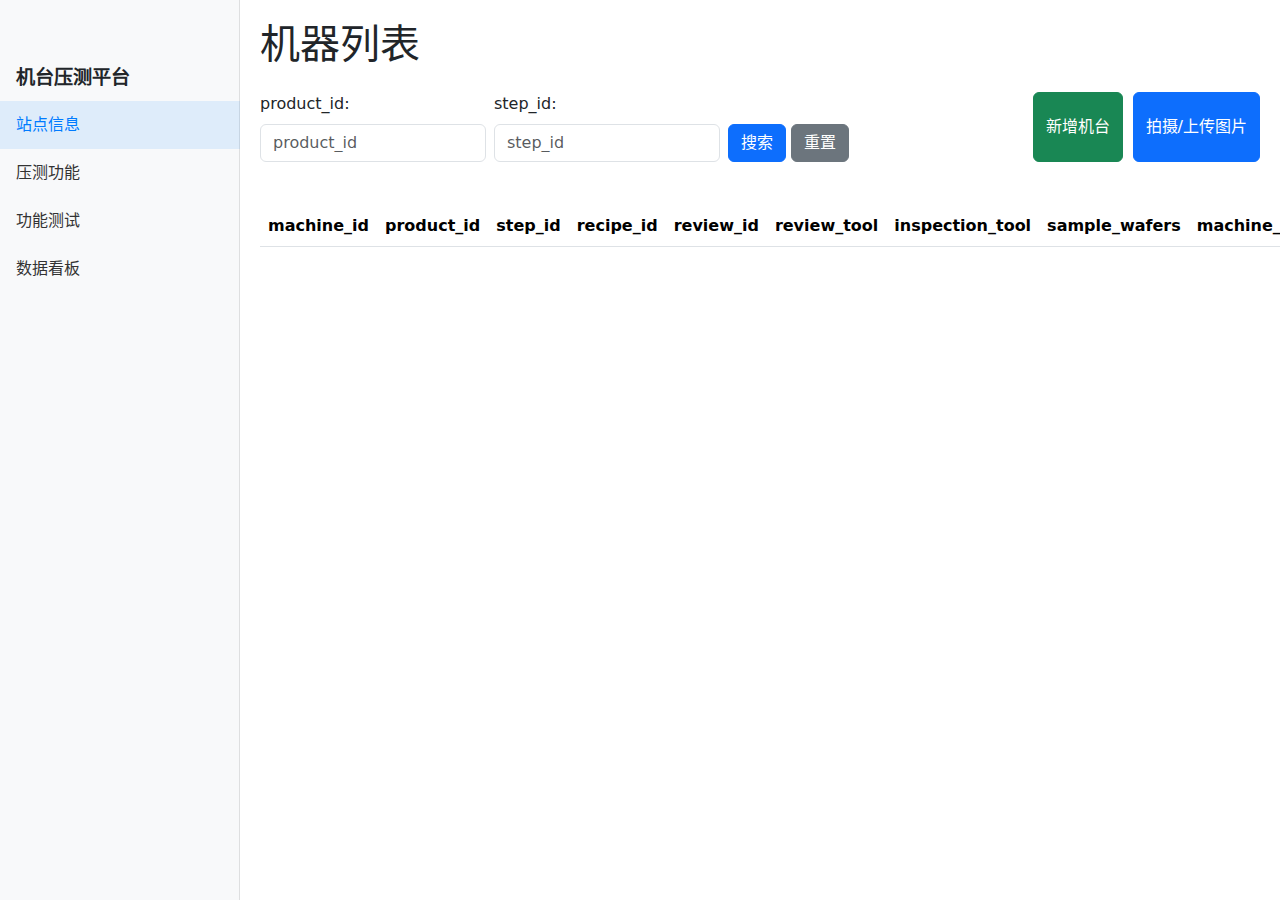
==== templates/index.html @ 67cbf3ca "1" ====
<!DOCTYPE html>
<html lang="zh-CN">
<head>
    <meta charset="UTF-8">
    <meta name="viewport" content="width=device-width, initial-scale=1.0">
    <title>机台压测平台</title>
    <link href="https://cdn.jsdelivr.net/npm/bootstrap@5.3.0/dist/css/bootstrap.min.css" rel="stylesheet">
    <style>
        /* 侧边栏样式 */
        .sidebar {
            position: fixed;
            top: 0;
            bottom: 0;
            left: 0;
            z-index: 100;
            padding: 48px 0 0;
            box-shadow: inset -1px 0 0 rgba(0, 0, 0, .1);
            width: 240px;
        }

        .sidebar .nav-link {
            font-weight: 500;
            color: #333;
            padding: 0.75rem 1rem;
        }

        .sidebar .nav-link.active {
            color: #007bff;
            background-color: rgba(0, 123, 255, 0.1);
        }

        .sidebar .nav-link:hover {
            color: #007bff;
        }

        /* 主内容区域 */
            .main-content {
        margin-left: 240px;
        padding: 20px;
        width: calc(100% - 240px); /* 自动计算宽度，填满剩余空间 */
        box-sizing: border-box; /* 防止 padding 影响总宽度 */
    }

        .sidebar-header {
            padding: 1rem 1rem 0.5rem;
            font-size: 1.2rem;
            font-weight: bold;
        }

        /* 搜索框样式 */
        .search-bar {
            margin-bottom: 20px;
        }

        .add-machine-btn {
            margin-left: 10px; /* 调整按钮间距 */
        }

        /* 图片预览样式 */
        #imagePreview {
            max-width: 680px;
            max-height: 680px;
            display: none;
            margin-top: 10px;
        }

        /* 按钮组样式 */
        .button-group {
            display: flex;
            justify-content: flex-end;
        }
    </style>
</head>
<body>
    <div class="d-flex">
        <!-- 侧边栏 -->
        <div class="sidebar bg-light">
            <div class="sidebar-header">机台压测平台</div>
            <nav class="nav flex-column">
                <a class="nav-link active" href="/">站点信息</a>
                <a class="nav-link" href="/stress_test">压测功能</a>
                <a class="nav-link" href="/function_test">功能测试</a>
                <a class="nav-link" href="/dashboard">数据看板</a>
            </nav>
        </div>

        <!-- 主内容区域 -->
        <div class="main-content">
            <h1 class="mb-4">机器列表</h1>

            <!-- 站点信息展示区域 -->
            <div id="siteInfo" class="mb-4">
                <!-- 站点信息将在这里显示 -->
            </div>

            <!-- 搜索区域 -->
            <div class="search-bar d-flex justify-content-between">
                <div class="d-flex">
                    <div class="me-2">
                        <label for="searchProductId" class="form-label">product_id:</label>
                        <input type="text" id="searchProductId" class="form-control" placeholder="product_id">
                    </div>
                    <div class="me-2">
                        <label for="searchStepId" class="form-label">step_id:</label>
                        <input type="text" id="searchStepId" class="form-control" placeholder="step_id">
                    </div>
                    <!-- 新增搜索按钮 -->
            <div class="align-self-end">
                <button class="btn btn-primary" id="searchBtn">搜索</button>
                <button class="btn btn-secondary" id="resetBtn">重置</button>
            </div>


                </div>
                <div class="button-group">
                    <button class="btn btn-success" id="addMachineBtn" data-bs-toggle="modal" data-bs-target="#addMachineModal">新增机台</button>
                    <button class="btn btn-primary add-machine-btn" id="uploadImageBtn">拍摄/上传图片</button>
                    <input type="file" id="imageUpload" accept="image/*" capture="camera" style="display: none;">
                </div>
            </div>

            <!-- 图片预览 -->
            <div class="mt-3">
                <img id="imagePreview" class="img-thumbnail" alt="预览图片">
            </div>

            <!-- 机器列表表格 -->
            <table class="table table-striped" id="machineTable">
                <thead>
                    <tr>
                        <th>machine_id</th>
                        <th>product_id</th>
                        <th>step_id</th>
                        <th>recipe_id</th>
                        <th>review_id</th>
                        <th>review_tool</th>
                        <th>inspection_tool</th>
                        <th>sample_wafers</th>
                        <th>machine_type</th>
                        <th>操作</th>
                    </tr>
                </thead>
                <tbody>
                    <!-- 机器数据将通过 JavaScript 插入 -->
                </tbody>
            </table>
                <!-- 新增的分页控件 -->
    <div class="d-flex justify-content-center mt-3">
        <ul class="pagination" id="pagination"></ul>
    </div>


        </div>
    </div>

    <!-- 新增机台弹窗 -->
    <div class="modal fade" id="addMachineModal" tabindex="-1" aria-labelledby="addMachineModalLabel" aria-hidden="true">
        <div class="modal-dialog">
            <div class="modal-content">
                <div class="modal-header">
                    <h5 class="modal-title" id="addMachineModalLabel">新增机台</h5>
                    <button type="button" class="btn-close" data-bs-dismiss="modal" aria-label="Close"></button>
                </div>
                <div class="modal-body">
                    <form id="addMachineForm">
                            <div class="mb-3">

        <input type="hidden" class="form-control" id="machine_id" name="machine_id"  required>
    </div>
    <div class="mb-3">
        <label for="product_id" class="form-label">product_id</label>
        <input type="text" class="form-control" id="product_id" name="product_id" required>
    </div>
    <div class="mb-3">
        <label for="step_id" class="form-label">step_id</label>
        <input type="text" class="form-control" id="step_id" name="step_id" required>
    </div>
    <div class="mb-3">
        <label for="recipe_id" class="form-label">recipe_id</label>
        <input type="text" class="form-control" id="recipe_id" name="recipe_id" required>
    </div>
    <div class="mb-3">
        <label for="review_id" class="form-label">review_id</label>
        <input type="text" class="form-control" id="review_id" name="review_id" required>
    </div>
    <div class="mb-3">
        <label for="review_tool" class="form-label">review_tool</label>
        <input type="text" class="form-control" id="review_tool" name="review_tool" required>
    </div>
    <div class="mb-3">
        <label for="inspection_tool" class="form-label">inspection_tool</label>
        <input type="text" class="form-control" id="inspection_tool" name="inspection_tool" required>
    </div>
    <div class="mb-3">
        <label for="sample_wafers" class="form-label">sample_wafers</label>
        <input type="text" class="form-control" id="sample_wafers" name="sample_wafers" required>
    </div>
    <div class="mb-3">
        <label for="machine_type" class="form-label">machine_type</label>
        <input type="text" class="form-control" id="machine_type" name="machine_type" required>
    </div>
    <button type="submit" class="btn btn-primary">保存</button>
</form>
                </div>
            </div>
        </div>
    </div>

    <script src="https://cdn.jsdelivr.net/npm/bootstrap@5.3.0/dist/js/bootstrap.bundle.min.js"></script>
    <script>
        // 获取搜索按钮和输入框
const searchBtn = document.getElementById('searchBtn');
const resetBtn = document.getElementById('resetBtn');
const searchProductId = document.getElementById('searchProductId');
const searchStepId = document.getElementById('searchStepId');

// 存储原始数据
let allMachines = [];

// 搜索功能
searchBtn.addEventListener('click', () => {
    const productId = searchProductId.value.trim();
    const stepId = searchStepId.value.trim();

    // 如果有搜索条件则过滤，否则显示全部
    if (productId || stepId) {
        const filtered = allMachines.filter(machine => {
            return (!productId || machine.product_id.includes(productId)) &&
                   (!stepId || machine.step_id.includes(stepId));
        });
        renderMachineData(filtered);
    } else {
        loadMachineData(1); // 重新加载第一页
    }
});

// 重置功能
resetBtn.addEventListener('click', () => {
    searchProductId.value = '';
    searchStepId.value = '';
    loadMachineData(1);
});

        // 加载机器数据函数
        // 全局变量存储分页状态
let currentPage = 1;
const itemsPerPage = 10; // 每页显示10条记录

// 修改后的loadMachineData函数
// 统一加载函数（支持搜索和分页）
function loadMachineData(page = 1, searchParams = {}) {
    currentPage = page;

    // 构建查询参数
    const params = new URLSearchParams({
        page: page,
        per_page: itemsPerPage,
        ...searchParams
    });

    fetch(`/api/machines?${params}`)
        .then(response => response.json())
        .then(data => {
            renderTable(data.items);
            renderPagination(data.total, data.pages, page, searchParams);
        });
}

// 渲染表格（独立函数）
function renderTable(items) {
    const tableBody = document.querySelector('#machineTable tbody');
    tableBody.innerHTML = items.map(machine => `
        <tr>
            <td>${machine.machine_id}</td>
            <td>${machine.product_id}</td>
            <td>${machine.step_id}</td>
            <td>${machine.recipe_id}</td>
            <td>${machine.review_id}</td>
            <td>${machine.review_tool}</td>
            <td>${machine.inspection_tool}</td>
            <td>${machine.sample_wafers}</td>
            <td>${machine.machine_type}</td>
            <td>
                <button class="btn btn-warning btn-sm" onclick="editMachine('${machine.id}')">编辑</button>
                <button class="btn btn-danger btn-sm" onclick="deleteMachine('${machine.id}')">删除</button>
            </td>
        </tr>
    `).join('');
}

// 改进的分页渲染（保留搜索条件）
function renderPagination(totalItems, totalPages, currentPage, searchParams = {}) {
    const pagination = document.getElementById('pagination');
    pagination.innerHTML = '';

    // 上一页
    if (currentPage > 1) {
        pagination.innerHTML += `
            <li class="page-item">
                <a class="page-link" href="#" onclick="loadMachineData(${currentPage-1}, ${JSON.stringify(searchParams)})">上一页</a>
            </li>`;
    }

    // 页码
    for (let i = 1; i <= totalPages; i++) {
        pagination.innerHTML += `
            <li class="page-item ${i === currentPage ? 'active' : ''}">
                <a class="page-link" href="#" onclick="loadMachineData(${i}, ${JSON.stringify(searchParams)})">${i}</a>
            </li>`;
    }

    // 下一页
    if (currentPage < totalPages) {
        pagination.innerHTML += `
            <li class="page-item">
                <a class="page-link" href="#" onclick="loadMachineData(${currentPage+1}, ${JSON.stringify(searchParams)})">下一页</a>
            </li>`;
    }
}

// 搜索功能
document.getElementById('searchBtn').addEventListener('click', () => {
    const searchParams = {
        product_id: document.getElementById('searchProductId').value.trim(),
        step_id: document.getElementById('searchStepId').value.trim()
    };
    loadMachineData(1, searchParams);
});

// 渲染分页控件
function renderPagination(totalItems, totalPages, currentPage) {
    const pagination = document.getElementById('pagination'); // ⚠️ 问题点：HTML中缺少此元素！
    pagination.innerHTML = '';

    // 上一页按钮
    const prevLi = document.createElement('li');
    prevLi.className = `page-item ${currentPage === 1 ? 'disabled' : ''}`;
    prevLi.innerHTML = `<a class="page-link" href="#" onclick="loadMachineData(${currentPage - 1})">上一页</a>`;
    pagination.appendChild(prevLi);

    // 页码按钮（1, 2, 3...）
    for (let i = 1; i <= totalPages; i++) {
        const li = document.createElement('li');
        li.className = `page-item ${i === currentPage ? 'active' : ''}`;
        li.innerHTML = `<a class="page-link" href="#" onclick="loadMachineData(${i})">${i}</a>`;
        pagination.appendChild(li);
    }

    // 下一页按钮
    const nextLi = document.createElement('li');
    nextLi.className = `page-item ${currentPage === totalPages ? 'disabled' : ''}`;
    nextLi.innerHTML = `<a class="page-link" href="#" onclick="loadMachineData(${currentPage + 1})">下一页</a>`;
    pagination.appendChild(nextLi);
}


// 触发文件选择
document.getElementById('uploadImageBtn').addEventListener('click', function() {
    document.getElementById('imageUpload').click();
});

// 直接上传文件
document.getElementById('imageUpload').addEventListener('change', function(e) {
    const file = e.target.files[0];
    if (!file) return;

    // 简单前端验证
    const allowedTypes = ['image/jpeg', 'image/png'];
    if (!allowedTypes.includes(file.type)) {
        alert('仅支持JPG/PNG格式图片');
        return;
    }

    // 直接上传
    const formData = new FormData();
    formData.append('file', file);

    fetch('/api/machines/upload', {
        method: 'POST',
        body: formData
    })
    .then(response => response.json())
    .then(data => {
        if (data.error) {
            alert('上传失败: ' + data.error);
        } else {
            alert('上传成功: ' + data.message);
            // 可以在这里处理上传成功后的逻辑
            console.log('图片路径:', data.image_path);
        }
    })
    .catch(error => {
        console.error('上传错误:', error);
        alert('上传过程中发生错误');
    });
});

// 获取当前选择的机台ID（示例，根据你的实际逻辑调整）
function getCurrentMachineId() {
    // 这里需要你根据实际业务逻辑获取当前选择的机台ID
    // 可能是从表格选中行获取，或者从某个全局变量获取
    return selectedMachineId; // 你需要实现这个逻辑
}
// 修改页面加载时的初始化
document.addEventListener('DOMContentLoaded', function() {
    loadMachineData(1); // 默认加载第一页
});

        // 编辑机台
        function editMachine(id) {
            // 获取机台数据并填充表单
            fetch(`/api/machine/${id}`)  // 使用GET请求来获取机台数据
                .then(response => response.json())
                .then(data => {
                    if (data) {
                        // 填充表单
                        document.getElementById('machine_id').value = data.machine_id;
                        document.getElementById('product_id').value = data.product_id;
                        document.getElementById('step_id').value = data.step_id;
                        document.getElementById('recipe_id').value = data.recipe_id;
                        document.getElementById('review_id').value = data.review_id;
                        document.getElementById('review_tool').value = data.review_tool;
                        document.getElementById('inspection_tool').value = data.inspection_tool;
                        document.getElementById('sample_wafers').value = data.sample_wafers;
                        document.getElementById('machine_type').value = data.machine_type;

                        // 显示弹窗
                        const addMachineModal = new bootstrap.Modal(document.getElementById('addMachineModal'));
                        addMachineModal.show();

                        // 添加隐藏字段表示这是编辑操作
                        const form = document.getElementById('addMachineForm');
                        form.dataset.editMode = 'true';
                        form.dataset.machineId = id;  // 使用获取的id
                    }
                })
                .catch(error => {
                    console.error('获取机台数据失败:', error);
                    alert('获取机台数据失败: ' + error.message);
                });
        }

        // 删除机台
        function deleteMachine(id) {
            if (confirm('确定要删除该机台吗？')) {
                fetch(`/api/delete_machine/${id}`, {
                    method: 'DELETE',
                })
                .then(response => {
                    if (response.ok) {
                        return response.json();
                    }
                    throw new Error('删除失败');
                })
                .then(data => {
                    if (data.message && data.message.includes('删除成功')) {
                        alert('删除成功');
                        loadMachineData();  // 重新加载机器列表
                    } else {
                        alert('删除失败: ' + (data.message || '未知错误'));
                    }
                })
                .catch(error => {
                    console.error('删除机台失败:', error);
                    alert('删除失败: ' + error.message);
                });
            }
        }

        // 页面加载时初始化数据
        document.addEventListener('DOMContentLoaded', function() {
            loadMachineData();
        });

        // 处理表单提交
        document.getElementById('addMachineForm').addEventListener('submit', function(event) {
            event.preventDefault();  // 防止默认表单提交

            const form = event.target;
            const isEditMode = form.dataset.editMode === 'true';  // 判断是否是编辑操作
            const machineId = form.dataset.machineId;  // 获取机台ID
            const productId = form.querySelector('[name="product_id"]').value;  // 获取 product_id
            const stepId = form.querySelector('[name="step_id"]').value;  // 获取 step_id
        
            // 使用 _ 连接生成 machine_id
            const generatedMachineId = `${productId}_${stepId}`;  // 按规则生成 machine_id
        
            // 将生成的 machine_id 添加到表单数据中
            form.querySelector('[name="machine_id"]').value = generatedMachineId;
        
            const formData = new FormData(form);
            const data = {};
            formData.forEach((value, key) => {
                data[key] = value;
            });

            let url = '/api/add_machine';
            let method = 'POST';  // 默认添加机台

            if (isEditMode) {
                url = `/api/update_machine/${machineId}`;
                method = 'PUT';  // 更新机台
            }
            console.log(data)
            fetch(url, {
                method: method,
                headers: {
                    'Content-Type': 'application/json'
                },
                body: JSON.stringify(data)
            })
            .then(response => response.json())
            .then(data => {
                if (data.message) {
                    alert('操作成功: ' + data.message);
                    // 关闭弹窗，清空表单
                    const modal = bootstrap.Modal.getInstance(document.getElementById('addMachineModal'));
                    modal.hide();
                    form.reset();
                    delete form.dataset.editMode;
                    delete form.dataset.machineId;
                    loadMachineData();  // 重新加载数据
                } else if (data.error) {
                    alert('操作失败: ' + data.error);
                }
            })
            .catch(error => {
                console.error('请求失败:', error);
                alert('请求失败: ' + error.message);
            });
        });
    </script>
</body>
</html>
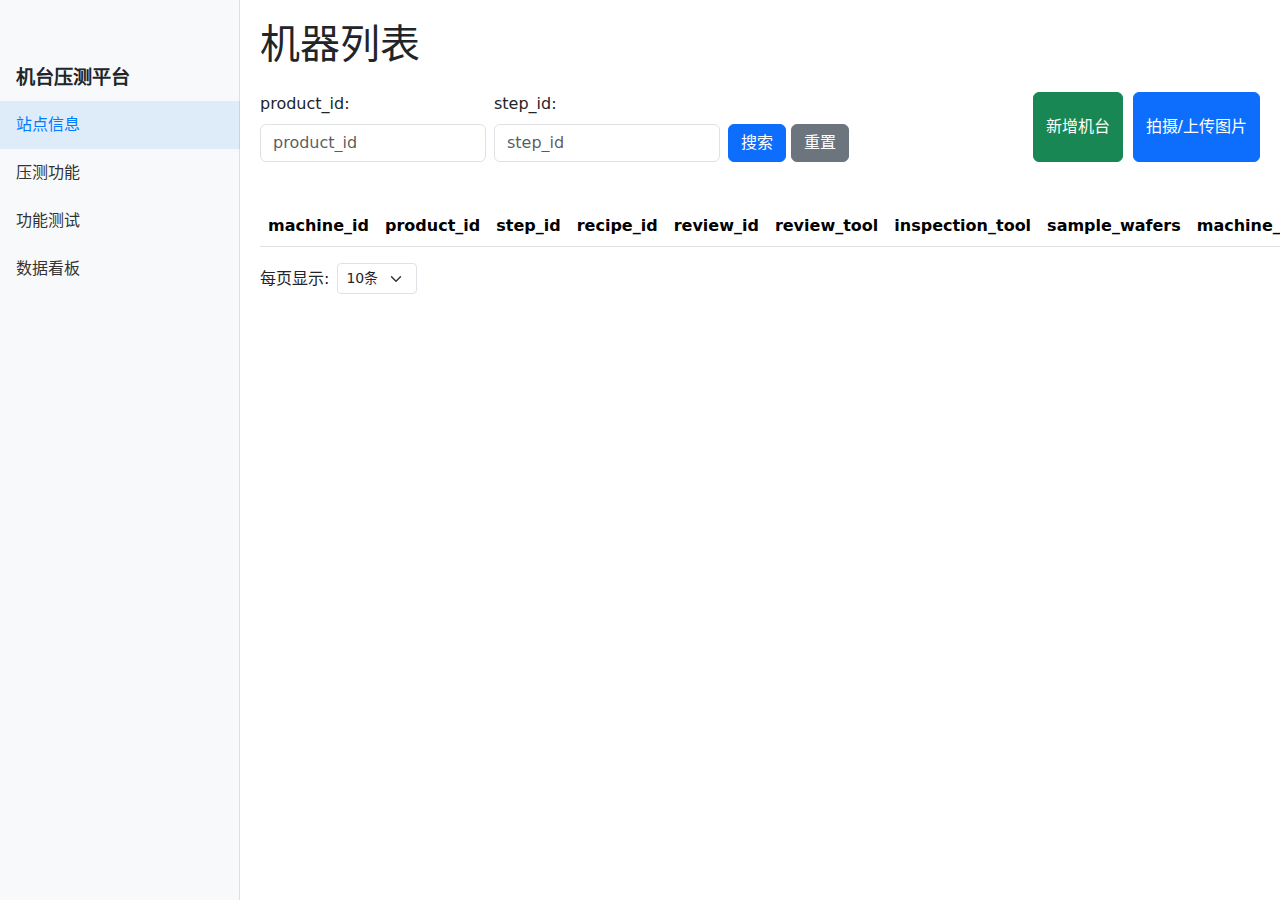
==== commit 3332d0fa: "a" ====
--- a/templates/index.html
+++ b/templates/index.html
@@ -34,12 +34,12 @@
         }
 
         /* 主内容区域 */
-            .main-content {
-        margin-left: 240px;
-        padding: 20px;
-        width: calc(100% - 240px); /* 自动计算宽度，填满剩余空间 */
-        box-sizing: border-box; /* 防止 padding 影响总宽度 */
-    }
+        .main-content {
+            margin-left: 240px;
+            padding: 20px;
+            width: calc(100% - 240px);
+            box-sizing: border-box;
+        }
 
         .sidebar-header {
             padding: 1rem 1rem 0.5rem;
@@ -53,7 +53,7 @@
         }
 
         .add-machine-btn {
-            margin-left: 10px; /* 调整按钮间距 */
+            margin-left: 10px;
         }
 
         /* 图片预览样式 */
@@ -68,6 +68,24 @@
         .button-group {
             display: flex;
             justify-content: flex-end;
+        }
+
+        /* 分页控件样式 */
+        .pagination-container {
+            display: flex;
+            justify-content: center;
+            flex-grow: 1;
+        }
+
+        .page-size-selector {
+            display: flex;
+            align-items: center;
+            margin-right: 20px;
+        }
+
+        #itemsPerPage {
+            display: inline-block;
+            width: auto;
         }
     </style>
 </head>
@@ -104,13 +122,10 @@
                         <label for="searchStepId" class="form-label">step_id:</label>
                         <input type="text" id="searchStepId" class="form-control" placeholder="step_id">
                     </div>
-                    <!-- 新增搜索按钮 -->
-            <div class="align-self-end">
-                <button class="btn btn-primary" id="searchBtn">搜索</button>
-                <button class="btn btn-secondary" id="resetBtn">重置</button>
-            </div>
-
-
+                    <div class="align-self-end">
+                        <button class="btn btn-primary" id="searchBtn">搜索</button>
+                        <button class="btn btn-secondary" id="resetBtn">重置</button>
+                    </div>
                 </div>
                 <div class="button-group">
                     <button class="btn btn-success" id="addMachineBtn" data-bs-toggle="modal" data-bs-target="#addMachineModal">新增机台</button>
@@ -144,12 +159,22 @@
                     <!-- 机器数据将通过 JavaScript 插入 -->
                 </tbody>
             </table>
-                <!-- 新增的分页控件 -->
-    <div class="d-flex justify-content-center mt-3">
-        <ul class="pagination" id="pagination"></ul>
-    </div>
-
-
+
+            <!-- 分页控件和每页显示条数选择 -->
+            <div class="d-flex justify-content-between align-items-center mt-3">
+                <div class="page-size-selector">
+                    <label for="itemsPerPage" class="me-2">每页显示:</label>
+                    <select id="itemsPerPage" class="form-select form-select-sm" style="width: 80px;">
+                        <option value="10">10条</option>
+                        <option value="20">20条</option>
+                        <option value="50">50条</option>
+                        <option value="100">100条</option>
+                    </select>
+                </div>
+                <div class="pagination-container">
+                    <ul class="pagination" id="pagination"></ul>
+                </div>
+            </div>
         </div>
     </div>
 
@@ -163,44 +188,43 @@
                 </div>
                 <div class="modal-body">
                     <form id="addMachineForm">
-                            <div class="mb-3">
-
-        <input type="hidden" class="form-control" id="machine_id" name="machine_id"  required>
-    </div>
-    <div class="mb-3">
-        <label for="product_id" class="form-label">product_id</label>
-        <input type="text" class="form-control" id="product_id" name="product_id" required>
-    </div>
-    <div class="mb-3">
-        <label for="step_id" class="form-label">step_id</label>
-        <input type="text" class="form-control" id="step_id" name="step_id" required>
-    </div>
-    <div class="mb-3">
-        <label for="recipe_id" class="form-label">recipe_id</label>
-        <input type="text" class="form-control" id="recipe_id" name="recipe_id" required>
-    </div>
-    <div class="mb-3">
-        <label for="review_id" class="form-label">review_id</label>
-        <input type="text" class="form-control" id="review_id" name="review_id" required>
-    </div>
-    <div class="mb-3">
-        <label for="review_tool" class="form-label">review_tool</label>
-        <input type="text" class="form-control" id="review_tool" name="review_tool" required>
-    </div>
-    <div class="mb-3">
-        <label for="inspection_tool" class="form-label">inspection_tool</label>
-        <input type="text" class="form-control" id="inspection_tool" name="inspection_tool" required>
-    </div>
-    <div class="mb-3">
-        <label for="sample_wafers" class="form-label">sample_wafers</label>
-        <input type="text" class="form-control" id="sample_wafers" name="sample_wafers" required>
-    </div>
-    <div class="mb-3">
-        <label for="machine_type" class="form-label">machine_type</label>
-        <input type="text" class="form-control" id="machine_type" name="machine_type" required>
-    </div>
-    <button type="submit" class="btn btn-primary">保存</button>
-</form>
+                        <div class="mb-3">
+                            <input type="hidden" class="form-control" id="machine_id" name="machine_id" inert>
+                        </div>
+                        <div class="mb-3">
+                            <label for="product_id" class="form-label">product_id</label>
+                            <input type="text" class="form-control" id="product_id" name="product_id" required>
+                        </div>
+                        <div class="mb-3">
+                            <label for="step_id" class="form-label">step_id</label>
+                            <input type="text" class="form-control" id="step_id" name="step_id" required>
+                        </div>
+                        <div class="mb-3">
+                            <label for="recipe_id" class="form-label">recipe_id</label>
+                            <input type="text" class="form-control" id="recipe_id" name="recipe_id" required>
+                        </div>
+                        <div class="mb-3">
+                            <label for="review_id" class="form-label">review_id</label>
+                            <input type="text" class="form-control" id="review_id" name="review_id" required>
+                        </div>
+                        <div class="mb-3">
+                            <label for="review_tool" class="form-label">review_tool</label>
+                            <input type="text" class="form-control" id="review_tool" name="review_tool" required>
+                        </div>
+                        <div class="mb-3">
+                            <label for="inspection_tool" class="form-label">inspection_tool</label>
+                            <input type="text" class="form-control" id="inspection_tool" name="inspection_tool" required>
+                        </div>
+                        <div class="mb-3">
+                            <label for="sample_wafers" class="form-label">sample_wafers</label>
+                            <input type="text" class="form-control" id="sample_wafers" name="sample_wafers" required>
+                        </div>
+                        <div class="mb-3">
+                            <label for="machine_type" class="form-label">machine_type</label>
+                            <input type="text" class="form-control" id="machine_type" name="machine_type" required>
+                        </div>
+                        <button type="submit" class="btn btn-primary">保存</button>
+                    </form>
                 </div>
             </div>
         </div>
@@ -208,208 +232,188 @@
 
     <script src="https://cdn.jsdelivr.net/npm/bootstrap@5.3.0/dist/js/bootstrap.bundle.min.js"></script>
     <script>
+        // 全局变量
+        let currentPage = 1;
+        let itemsPerPage = 10;
+
         // 获取搜索按钮和输入框
-const searchBtn = document.getElementById('searchBtn');
-const resetBtn = document.getElementById('resetBtn');
-const searchProductId = document.getElementById('searchProductId');
-const searchStepId = document.getElementById('searchStepId');
-
-// 存储原始数据
-let allMachines = [];
-
-// 搜索功能
-searchBtn.addEventListener('click', () => {
-    const productId = searchProductId.value.trim();
-    const stepId = searchStepId.value.trim();
-
-    // 如果有搜索条件则过滤，否则显示全部
-    if (productId || stepId) {
-        const filtered = allMachines.filter(machine => {
-            return (!productId || machine.product_id.includes(productId)) &&
-                   (!stepId || machine.step_id.includes(stepId));
-        });
-        renderMachineData(filtered);
-    } else {
-        loadMachineData(1); // 重新加载第一页
-    }
-});
-
-// 重置功能
-resetBtn.addEventListener('click', () => {
-    searchProductId.value = '';
-    searchStepId.value = '';
-    loadMachineData(1);
-});
+        const searchBtn = document.getElementById('searchBtn');
+        const resetBtn = document.getElementById('resetBtn');
+        const searchProductId = document.getElementById('searchProductId');
+        const searchStepId = document.getElementById('searchStepId');
+
+        // 存储原始数据
+        let allMachines = [];
+
+        // 搜索功能
+        searchBtn.addEventListener('click', () => {
+            const productId = searchProductId.value.trim();
+            const stepId = searchStepId.value.trim();
+
+            // 如果有搜索条件则过滤，否则显示全部
+            if (productId || stepId) {
+                const filtered = allMachines.filter(machine => {
+                    return (!productId || machine.product_id.includes(productId)) &&
+                           (!stepId || machine.step_id.includes(stepId));
+                });
+                renderMachineData(filtered);
+            } else {
+                loadMachineData(1); // 重新加载第一页
+            }
+        });
+
+        // 重置功能
+        resetBtn.addEventListener('click', () => {
+            searchProductId.value = '';
+            searchStepId.value = '';
+            loadMachineData(1);
+        });
 
         // 加载机器数据函数
-        // 全局变量存储分页状态
-let currentPage = 1;
-const itemsPerPage = 10; // 每页显示10条记录
-
-// 修改后的loadMachineData函数
-// 统一加载函数（支持搜索和分页）
-function loadMachineData(page = 1, searchParams = {}) {
-    currentPage = page;
-
-    // 构建查询参数
-    const params = new URLSearchParams({
-        page: page,
-        per_page: itemsPerPage,
-        ...searchParams
-    });
-
-    fetch(`/api/machines?${params}`)
-        .then(response => response.json())
-        .then(data => {
-            renderTable(data.items);
-            renderPagination(data.total, data.pages, page, searchParams);
-        });
-}
-
-// 渲染表格（独立函数）
-function renderTable(items) {
-    const tableBody = document.querySelector('#machineTable tbody');
-    tableBody.innerHTML = items.map(machine => `
-        <tr>
-            <td>${machine.machine_id}</td>
-            <td>${machine.product_id}</td>
-            <td>${machine.step_id}</td>
-            <td>${machine.recipe_id}</td>
-            <td>${machine.review_id}</td>
-            <td>${machine.review_tool}</td>
-            <td>${machine.inspection_tool}</td>
-            <td>${machine.sample_wafers}</td>
-            <td>${machine.machine_type}</td>
-            <td>
-                <button class="btn btn-warning btn-sm" onclick="editMachine('${machine.id}')">编辑</button>
-                <button class="btn btn-danger btn-sm" onclick="deleteMachine('${machine.id}')">删除</button>
-            </td>
-        </tr>
-    `).join('');
-}
-
-// 改进的分页渲染（保留搜索条件）
-function renderPagination(totalItems, totalPages, currentPage, searchParams = {}) {
-    const pagination = document.getElementById('pagination');
-    pagination.innerHTML = '';
-
-    // 上一页
-    if (currentPage > 1) {
-        pagination.innerHTML += `
-            <li class="page-item">
-                <a class="page-link" href="#" onclick="loadMachineData(${currentPage-1}, ${JSON.stringify(searchParams)})">上一页</a>
-            </li>`;
-    }
-
-    // 页码
-    for (let i = 1; i <= totalPages; i++) {
-        pagination.innerHTML += `
-            <li class="page-item ${i === currentPage ? 'active' : ''}">
-                <a class="page-link" href="#" onclick="loadMachineData(${i}, ${JSON.stringify(searchParams)})">${i}</a>
-            </li>`;
-    }
-
-    // 下一页
-    if (currentPage < totalPages) {
-        pagination.innerHTML += `
-            <li class="page-item">
-                <a class="page-link" href="#" onclick="loadMachineData(${currentPage+1}, ${JSON.stringify(searchParams)})">下一页</a>
-            </li>`;
-    }
-}
-
-// 搜索功能
-document.getElementById('searchBtn').addEventListener('click', () => {
-    const searchParams = {
-        product_id: document.getElementById('searchProductId').value.trim(),
-        step_id: document.getElementById('searchStepId').value.trim()
-    };
-    loadMachineData(1, searchParams);
-});
-
-// 渲染分页控件
-function renderPagination(totalItems, totalPages, currentPage) {
-    const pagination = document.getElementById('pagination'); // ⚠️ 问题点：HTML中缺少此元素！
-    pagination.innerHTML = '';
-
-    // 上一页按钮
-    const prevLi = document.createElement('li');
-    prevLi.className = `page-item ${currentPage === 1 ? 'disabled' : ''}`;
-    prevLi.innerHTML = `<a class="page-link" href="#" onclick="loadMachineData(${currentPage - 1})">上一页</a>`;
-    pagination.appendChild(prevLi);
-
-    // 页码按钮（1, 2, 3...）
-    for (let i = 1; i <= totalPages; i++) {
-        const li = document.createElement('li');
-        li.className = `page-item ${i === currentPage ? 'active' : ''}`;
-        li.innerHTML = `<a class="page-link" href="#" onclick="loadMachineData(${i})">${i}</a>`;
-        pagination.appendChild(li);
-    }
-
-    // 下一页按钮
-    const nextLi = document.createElement('li');
-    nextLi.className = `page-item ${currentPage === totalPages ? 'disabled' : ''}`;
-    nextLi.innerHTML = `<a class="page-link" href="#" onclick="loadMachineData(${currentPage + 1})">下一页</a>`;
-    pagination.appendChild(nextLi);
-}
-
-
-// 触发文件选择
-document.getElementById('uploadImageBtn').addEventListener('click', function() {
-    document.getElementById('imageUpload').click();
-});
-
-// 直接上传文件
-document.getElementById('imageUpload').addEventListener('change', function(e) {
-    const file = e.target.files[0];
-    if (!file) return;
-
-    // 简单前端验证
-    const allowedTypes = ['image/jpeg', 'image/png'];
-    if (!allowedTypes.includes(file.type)) {
-        alert('仅支持JPG/PNG格式图片');
-        return;
-    }
-
-    // 直接上传
-    const formData = new FormData();
-    formData.append('file', file);
-
-    fetch('/api/machines/upload', {
-        method: 'POST',
-        body: formData
-    })
-    .then(response => response.json())
-    .then(data => {
-        if (data.error) {
-            alert('上传失败: ' + data.error);
-        } else {
-            alert('上传成功: ' + data.message);
-            // 可以在这里处理上传成功后的逻辑
-            console.log('图片路径:', data.image_path);
-        }
-    })
-    .catch(error => {
-        console.error('上传错误:', error);
-        alert('上传过程中发生错误');
-    });
-});
-
-// 获取当前选择的机台ID（示例，根据你的实际逻辑调整）
-function getCurrentMachineId() {
-    // 这里需要你根据实际业务逻辑获取当前选择的机台ID
-    // 可能是从表格选中行获取，或者从某个全局变量获取
-    return selectedMachineId; // 你需要实现这个逻辑
-}
-// 修改页面加载时的初始化
-document.addEventListener('DOMContentLoaded', function() {
-    loadMachineData(1); // 默认加载第一页
-});
+        function loadMachineData(page = 1, searchParams = {}) {
+            currentPage = page;
+
+            // 从下拉框获取每页条数
+            itemsPerPage = parseInt(document.getElementById('itemsPerPage').value);
+
+            const params = new URLSearchParams({
+                page: page,
+                per_page: itemsPerPage,
+                ...searchParams
+            });
+
+            fetch(`/api/machines?${params}`)
+                .then(response => response.json())
+                .then(data => {
+                    allMachines = data.items; // 保存原始数据
+                    renderTable(data.items);
+                    renderPagination(data.total, data.pages, page, searchParams);
+                })
+                .catch(error => {
+                    console.error('加载数据失败:', error);
+                    alert('加载数据失败，请稍后重试');
+                });
+        }
+
+        // 渲染表格
+        function renderTable(items) {
+            const tableBody = document.querySelector('#machineTable tbody');
+
+            // 安全处理undefined或null情况
+            if (!items || !Array.isArray(items)) {
+                console.error('无效的数据:', items);
+                tableBody.innerHTML = '<tr><td colspan="10" class="text-center">暂无数据</td></tr>';
+                return;
+            }
+
+            // 处理空数组情况
+            if (items.length === 0) {
+                tableBody.innerHTML = '<tr><td colspan="10" class="text-center">没有找到数据</td></tr>';
+                return;
+            }
+
+            // 安全渲染数据
+            try {
+                tableBody.innerHTML = items.map(machine => `
+                    <tr>
+                        <td>${machine.machine_id || ''}</td>
+                        <td>${machine.product_id || ''}</td>
+                        <td>${machine.step_id || ''}</td>
+                        <td>${machine.recipe_id || ''}</td>
+                        <td>${machine.review_id || ''}</td>
+                        <td>${machine.review_tool || ''}</td>
+                        <td>${machine.inspection_tool || ''}</td>
+                        <td>${machine.sample_wafers || ''}</td>
+                        <td>${machine.machine_type || ''}</td>
+                        <td>
+                            <button class="btn btn-warning btn-sm" onclick="editMachine('${machine.id}')">编辑</button>
+                            <button class="btn btn-danger btn-sm" onclick="deleteMachine('${machine.id}')">删除</button>
+                        </td>
+                    </tr>
+                `).join('');
+            } catch (error) {
+                console.error('渲染表格出错:', error);
+                tableBody.innerHTML = '<tr><td colspan="10" class="text-center">数据渲染出错</td></tr>';
+            }
+        }
+
+        // 渲染分页控件
+        function renderPagination(totalItems, totalPages, currentPage, searchParams = {}) {
+            const pagination = document.getElementById('pagination');
+            pagination.innerHTML = '';
+
+            // 上一页按钮
+            if (currentPage > 1) {
+                const prevLi = document.createElement('li');
+                prevLi.className = 'page-item';
+                prevLi.innerHTML = `<a class="page-link" href="#" onclick="loadMachineData(${currentPage-1}, ${JSON.stringify(searchParams)})">上一页</a>`;
+                pagination.appendChild(prevLi);
+            }
+
+            // 页码按钮
+            for (let i = 1; i <= totalPages; i++) {
+                const li = document.createElement('li');
+                li.className = `page-item ${i === currentPage ? 'active' : ''}`;
+                li.innerHTML = `<a class="page-link" href="#" onclick="loadMachineData(${i}, ${JSON.stringify(searchParams)})">${i}</a>`;
+                pagination.appendChild(li);
+            }
+
+            // 下一页按钮
+            if (currentPage < totalPages) {
+                const nextLi = document.createElement('li');
+                nextLi.className = 'page-item';
+                nextLi.innerHTML = `<a class="page-link" href="#" onclick="loadMachineData(${currentPage+1}, ${JSON.stringify(searchParams)})">下一页</a>`;
+                pagination.appendChild(nextLi);
+            }
+        }
+
+        // 每页条数变更事件
+        document.getElementById('itemsPerPage').addEventListener('change', function() {
+            loadMachineData(1); // 重置到第一页
+        });
+
+        // 图片上传功能
+        document.getElementById('uploadImageBtn').addEventListener('click', function() {
+            document.getElementById('imageUpload').click();
+        });
+
+        document.getElementById('imageUpload').addEventListener('change', function(e) {
+            const file = e.target.files[0];
+            if (!file) return;
+
+            // 简单前端验证
+            const allowedTypes = ['image/jpeg', 'image/png'];
+            if (!allowedTypes.includes(file.type)) {
+                alert('仅支持JPG/PNG格式图片');
+                return;
+            }
+
+            // 直接上传
+            const formData = new FormData();
+            formData.append('file', file);
+
+            fetch('/api/machines/upload', {
+                method: 'POST',
+                body: formData
+            })
+            .then(response => response.json())
+            .then(data => {
+                if (data.error) {
+                    alert('上传失败: ' + data.error);
+                } else {
+                    alert('上传成功: ' + data.message);
+                    console.log('图片路径:', data.image_path);
+                }
+            })
+            .catch(error => {
+                console.error('上传错误:', error);
+                alert('上传过程中发生错误');
+            });
+        });
 
         // 编辑机台
         function editMachine(id) {
-            // 获取机台数据并填充表单
-            fetch(`/api/machine/${id}`)  // 使用GET请求来获取机台数据
+            fetch(`/api/machine/${id}`)
                 .then(response => response.json())
                 .then(data => {
                     if (data) {
@@ -431,7 +435,7 @@
                         // 添加隐藏字段表示这是编辑操作
                         const form = document.getElementById('addMachineForm');
                         form.dataset.editMode = 'true';
-                        form.dataset.machineId = id;  // 使用获取的id
+                        form.dataset.machineId = id;
                     }
                 })
                 .catch(error => {
@@ -455,7 +459,7 @@
                 .then(data => {
                     if (data.message && data.message.includes('删除成功')) {
                         alert('删除成功');
-                        loadMachineData();  // 重新加载机器列表
+                        loadMachineData(currentPage);  // 重新加载当前页
                     } else {
                         alert('删除失败: ' + (data.message || '未知错误'));
                     }
@@ -467,27 +471,20 @@
             }
         }
 
-        // 页面加载时初始化数据
-        document.addEventListener('DOMContentLoaded', function() {
-            loadMachineData();
-        });
-
         // 处理表单提交
         document.getElementById('addMachineForm').addEventListener('submit', function(event) {
-            event.preventDefault();  // 防止默认表单提交
+            event.preventDefault();
 
             const form = event.target;
-            const isEditMode = form.dataset.editMode === 'true';  // 判断是否是编辑操作
-            const machineId = form.dataset.machineId;  // 获取机台ID
-            const productId = form.querySelector('[name="product_id"]').value;  // 获取 product_id
-            const stepId = form.querySelector('[name="step_id"]').value;  // 获取 step_id
-        
-            // 使用 _ 连接生成 machine_id
-            const generatedMachineId = `${productId}_${stepId}`;  // 按规则生成 machine_id
-        
-            // 将生成的 machine_id 添加到表单数据中
+            const isEditMode = form.dataset.editMode === 'true';
+            const machineId = form.dataset.machineId;
+            const productId = form.querySelector('[name="product_id"]').value;
+            const stepId = form.querySelector('[name="step_id"]').value;
+
+            // 生成 machine_id
+            const generatedMachineId = `${productId}_${stepId}`;
             form.querySelector('[name="machine_id"]').value = generatedMachineId;
-        
+
             const formData = new FormData(form);
             const data = {};
             formData.forEach((value, key) => {
@@ -495,13 +492,13 @@
             });
 
             let url = '/api/add_machine';
-            let method = 'POST';  // 默认添加机台
+            let method = 'POST';
 
             if (isEditMode) {
                 url = `/api/update_machine/${machineId}`;
-                method = 'PUT';  // 更新机台
-            }
-            console.log(data)
+                method = 'PUT';
+            }
+
             fetch(url, {
                 method: method,
                 headers: {
@@ -513,13 +510,12 @@
             .then(data => {
                 if (data.message) {
                     alert('操作成功: ' + data.message);
-                    // 关闭弹窗，清空表单
                     const modal = bootstrap.Modal.getInstance(document.getElementById('addMachineModal'));
                     modal.hide();
                     form.reset();
                     delete form.dataset.editMode;
                     delete form.dataset.machineId;
-                    loadMachineData();  // 重新加载数据
+                    loadMachineData(currentPage);  // 重新加载当前页
                 } else if (data.error) {
                     alert('操作失败: ' + data.error);
                 }
@@ -529,6 +525,11 @@
                 alert('请求失败: ' + error.message);
             });
         });
+
+        // 页面加载时初始化
+        document.addEventListener('DOMContentLoaded', function() {
+            loadMachineData(1);
+        });
     </script>
 </body>
-</html>
+</html>